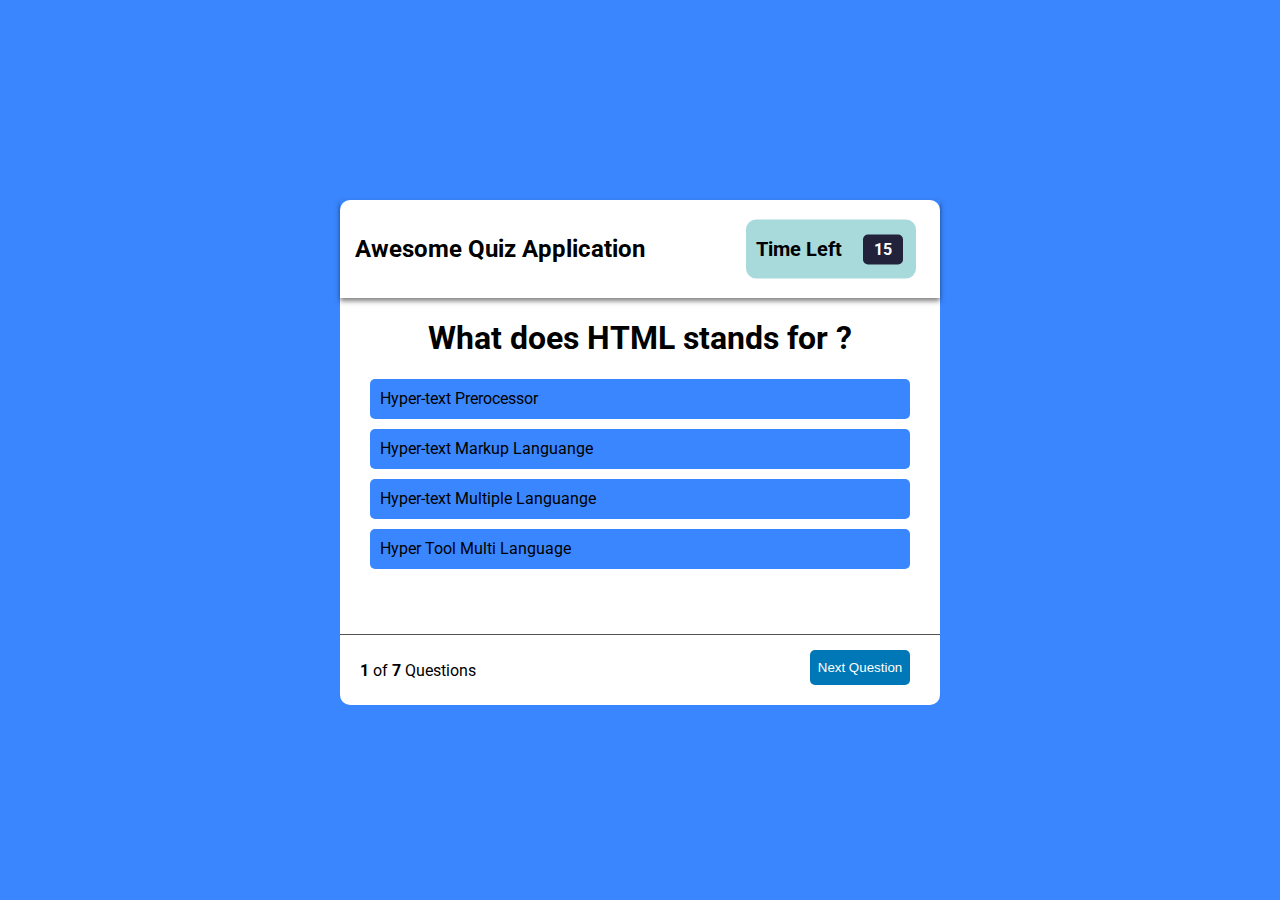
==== index.html @ d222de76 "ininit" ====
<!DOCTYPE html>
<html lang="en">
  <head>
    <meta charset="UTF-8" />
    <meta http-equiv="X-UA-Compatible" content="IE=edge" />
    <meta name="viewport" content="width=device-width, initial-scale=1.0" />
    <link rel="stylesheet" href="style.css" />
    <link rel="preconnect" href="https://fonts.googleapis.com%22%3E/
    <link rel=" preconnect" href="https://fonts.gstatic.com/" crossorigin />
    <link
      href="https://fonts.googleapis.com/css2?family=Roboto&display=swap"
      rel="stylesheet"
    />
    <title>Quizz Game</title>
  </head>

  <body>
    <div class="container">
      <div class="upper-row">
        <div class="col1">
          <h2>Awesome Quiz Application</h2>
        </div>
        <div class="col2">
          <div class="outer-div">
            <span class="timer">Time Left </span>
            <span>
              <div class="inner-div">
                <span id="seconds">15</span>
              </div>
            </span>
          </div>
        </div>
      </div>
      <div class="question-row">
        <h1 class="question">What does HTML stands for ?</h1>
      </div>
      <div class="multiple-choices">
        <div class="choices">
          <p class="answer">Hyper-text Prerocessor</p>
        </div>
        <div class="choices">
          <p class="answer">Hyper-text Markup Languange</p>
        </div>
        <div class="choices">
          <p class="answer">Hyper-text Multiple Languange</p>
        </div>
        <div class="choices">
          <p class="answer">Hyper Tool Multi Language</p>
        </div>
      </div>

      <div class="bottom-row">
        <div class="dynamic">
          <p>
            <span id="currentQ">1</span> of <span id="totalQ">5</span> Questions
          </p>
        </div>
        <div class="col2">
          <button id="nextQ" class="next-button">Next Que</button>
        </div>
      </div>
    </div>
  </body>
  <script src="https://cdnjs.cloudflare.com/ajax/libs/jquery/3.7.0/jquery.min.js"></script>
  <script src="./index.js"></script>
</html>
---- style.css ----
body {
  font-family: 'Roboto', sans-serif;
  position: relative;
  margin: 0;
  padding: 0;
  background-color: #3a86ff;
}

.container {
  position: fixed;
  width: 600px;
  height: 500px;
  background-color: white;
  border-radius: 10px;
  transform: translate(-50%, -50%);
  margin: 0 auto;
  top: 50%;
  left: 50%;
}

.upper-row {
  flex-wrap: wrap;
  box-shadow: 0px 3px 5px rgba(0, 0, 0, 0.5);
  display: flex;
  padding: 5px 5px;
}

.col2 {
  position: relative;
  flex-basis: 30%;
}

.outer-div {
  position: absolute;
  text-align: center;
  background-color: #a8dadc;
  left: 50%;
  top: 50%;
  margin: 0 auto;
  transform: translate(-50%, -50%);
  width: 150px;
  padding: 10px;
  border-radius: 10px;
}

span {
  display: inline-block;
}

.inner-div {
  position: relative;
  background-color: #22223b;
  width: 40px;
  height: 30px;
  border-radius: 5px;
  margin-left: 104px;
  border-radius: 5px;
  margin-top: 5px;
}

.inner-div span {
  color: white;
  position: absolute;
  left: 50%;
  top: 50%;
  margin: 0 auto;
  transform: translate(-50%, -50%);
}

.col1 {
  padding: 10px;
  flex-basis: 64%;
}

.timer {
  position: fixed;
  left: 10px;
  top: 17px;
  font-size: 20px;
  font-weight: bold;
}

.question-row {
  display: flex;
  justify-content: space-around;
}

.multiple-choices {
  justify-content: space-around;
}

.choices {
  width: 90%;
  height: 40px;
  display: flex;
  align-items: center;
  background-color: #3a86ff;
  box-sizing: border-box;
  margin-bottom: 10px;
  margin-left: 30px;
  border-radius: 5px;
}

.answer {
  text-align: center;
  margin-left: 10px;
}

.bottom-row {
  display: flex;
  height: 70px;
  background-color: white;
  border-radius: 10px;
  border-top: 1px solid rgb(83, 81, 81);
  border-top-left-radius: 0;
  border-top-right-radius: 0;
  margin-top: 65px;
}

.next-button {
  width: 100px;
  height: 35px;
  margin-left: 150px;
  color: white;
  margin-top: 15px;
  border-radius: 5px;
  background-color: #0077b6;
  border: none;
}

.dynamic {
  margin-top: 10px;
  margin-left: 20px;
  flex-basis: 50%;
}

span {
  font-weight: bold;
}
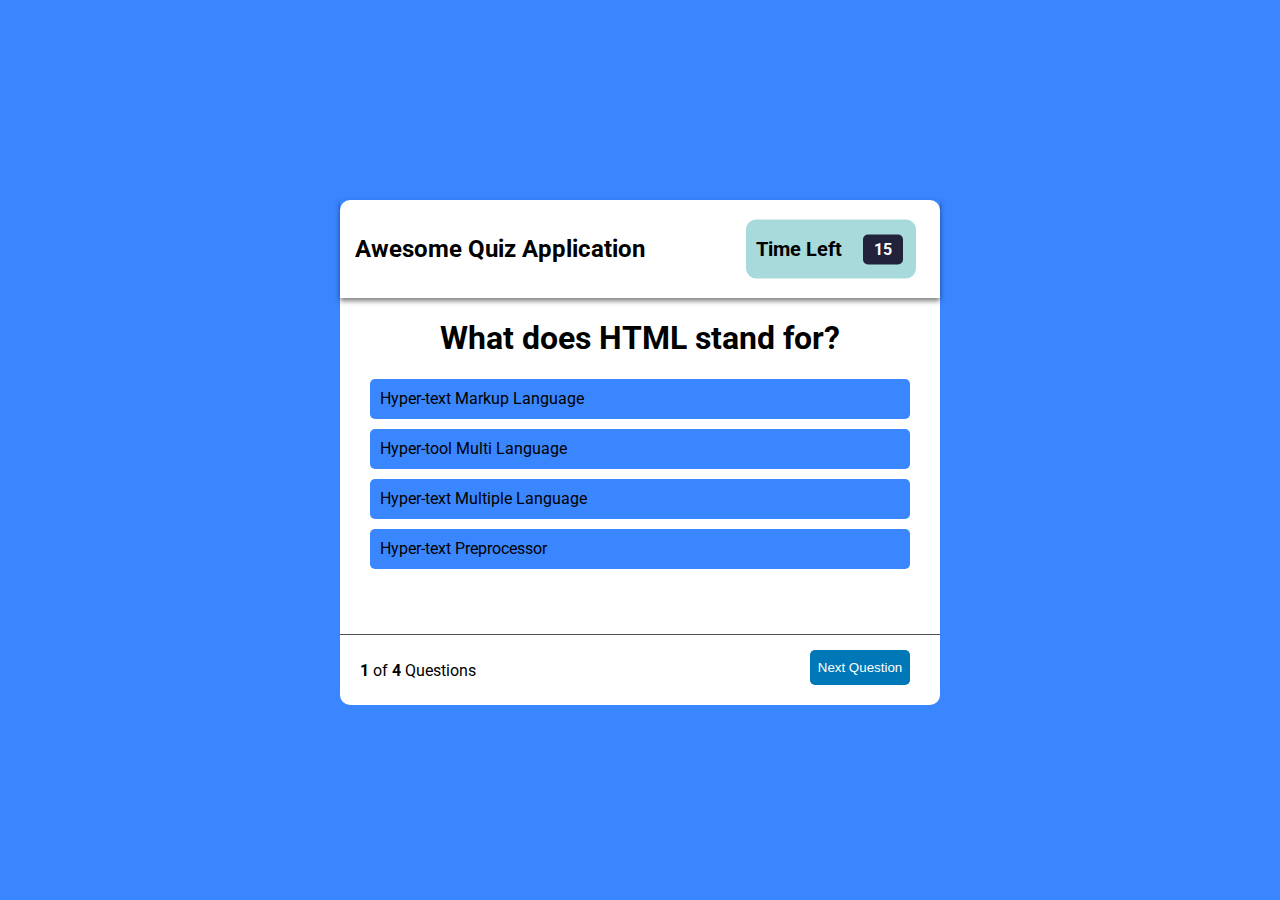
==== commit bdd850fb: "init score Page" ====
--- a/index.html
+++ b/index.html
@@ -6,7 +6,7 @@
     <meta name="viewport" content="width=device-width, initial-scale=1.0" />
     <link rel="stylesheet" href="style.css" />
     <link rel="preconnect" href="https://fonts.googleapis.com%22%3E/
-    <link rel=" preconnect" href="https://fonts.gstatic.com/" crossorigin />
+    <link rel="preconnect" href="https://fonts.gstatic.com/" crossorigin />
     <link
       href="https://fonts.googleapis.com/css2?family=Roboto&display=swap"
       rel="stylesheet"
@@ -32,20 +32,20 @@
         </div>
       </div>
       <div class="question-row">
-        <h1 class="question">What does HTML stands for ?</h1>
+        <h1 id="text" class="question">What does HTML stands for ?</h1>
       </div>
       <div class="multiple-choices">
         <div class="choices">
-          <p class="answer">Hyper-text Prerocessor</p>
+          <p id="a" class="answer">Hyper-text Prerocessor</p>
         </div>
         <div class="choices">
-          <p class="answer">Hyper-text Markup Languange</p>
+          <p id="b" class="answer">Hyper-text Markup Languange</p>
         </div>
         <div class="choices">
-          <p class="answer">Hyper-text Multiple Languange</p>
+          <p id="c" class="answer">Hyper-text Multiple Languange</p>
         </div>
         <div class="choices">
-          <p class="answer">Hyper Tool Multi Language</p>
+          <p id="d" class="answer">Hyper Tool Multi Language</p>
         </div>
       </div>
 
@@ -62,5 +62,5 @@
     </div>
   </body>
   <script src="https://cdnjs.cloudflare.com/ajax/libs/jquery/3.7.0/jquery.min.js"></script>
-  <script src="./index.js"></script>
+  <script src="./index.mjs"></script>
 </html>
--- a/style.css
+++ b/style.css
@@ -137,3 +137,11 @@
 span {
   font-weight: bold;
 }
+
+.true {
+  background-color: green;
+}
+
+.false {
+  background-color: red;
+}
